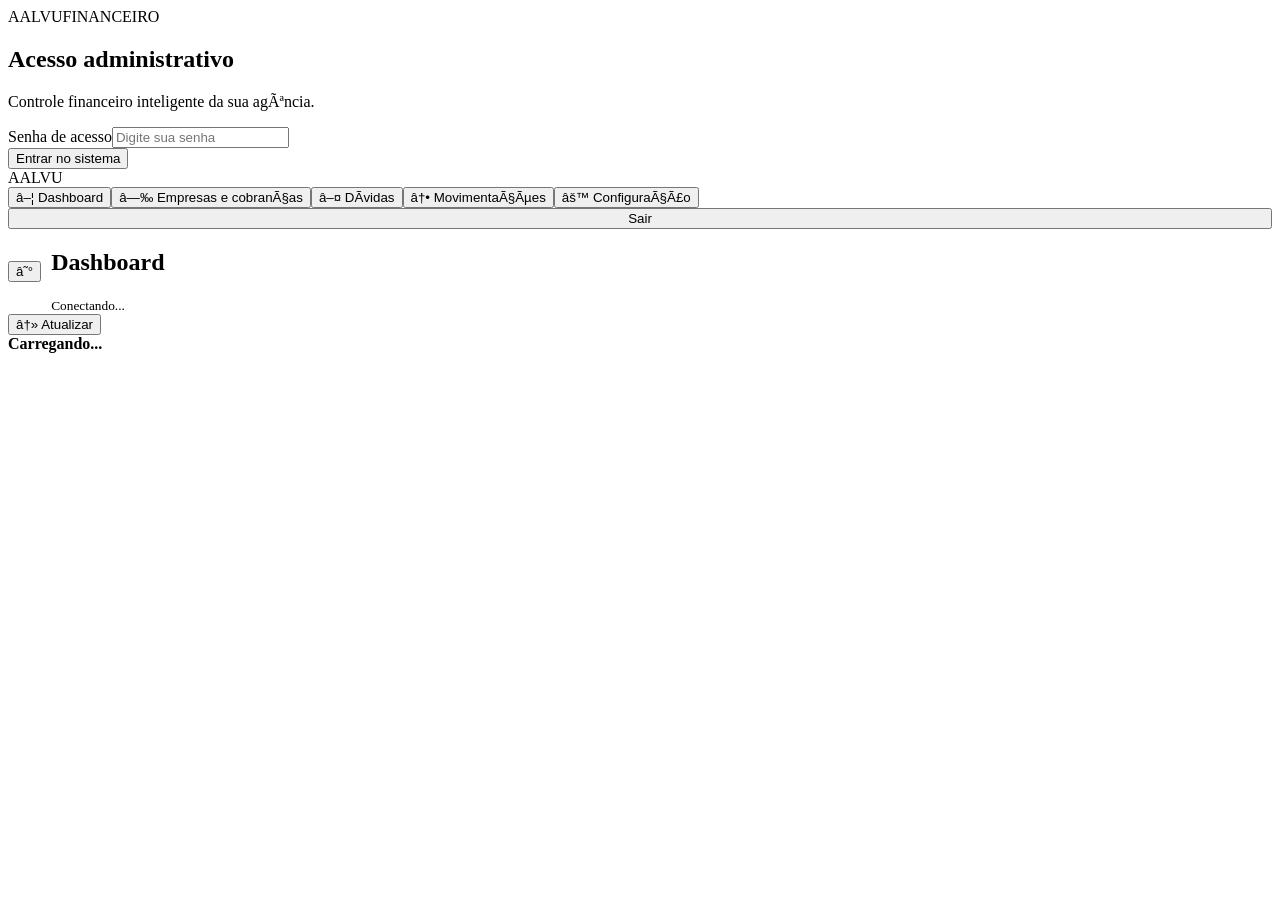
==== alvu/index.html @ 11cb2fbf "Create index.html" ====
<!doctype html>
<html lang="pt-BR">
<head>
<meta charset="utf-8"><meta name="viewport" content="width=device-width,initial-scale=1"><title>ALVUFINANCEIRO</title>
<link rel="stylesheet" href="css.css">
</head><body>
<section id="login" class="login"><form id="loginForm" class="login-card"><div class="logo"><span class="logo-mark">A</span>ALVUFINANCEIRO</div><h1>Acesso administrativo</h1><p>Controle financeiro inteligente da sua agÃªncia.</p><div class="field"><label>Senha de acesso</label><input id="password" type="password" placeholder="Digite sua senha" required></div><button class="btn primary">Entrar no sistema</button><div id="loginError" class="error"></div></form></section>
<section id="shell" class="shell hide"><aside id="side" class="side"><div class="logo"><span class="logo-mark">A</span>ALVU</div><nav class="menu" id="menu"><button data-page="dashboard" class="active">â–¦ Dashboard</button><button data-page="clients">â—‰ Empresas e cobranÃ§as</button><button data-page="debts">â–¤ DÃ­vidas</button><button data-page="transactions">â†• MovimentaÃ§Ãµes</button><button data-page="settings">âš™ ConfiguraÃ§Ã£o</button></nav><div class="side-foot"><button class="btn light" style="width:100%" onclick="logout()">Sair</button></div></aside><main class="main"><header class="top"><div style="display:flex;align-items:center;gap:10px"><button class="btn light mobile" onclick="toggleMenu()">â˜°</button><div><h2 id="pageTitle">Dashboard</h2><small id="syncText">Conectando...</small></div></div><button class="btn light small" onclick="loadData(true)">â†» Atualizar</button></header><div id="view" class="content"></div></main></section>
<div id="modal" class="modal hide"></div><div id="loading" class="loading hide"><div class="loader-card"><div class="spinner"></div><b id="loadingText">Carregando...</b></div></div><div id="toast" class="toast hide"></div>
<script src="js.js"></script></body></html>
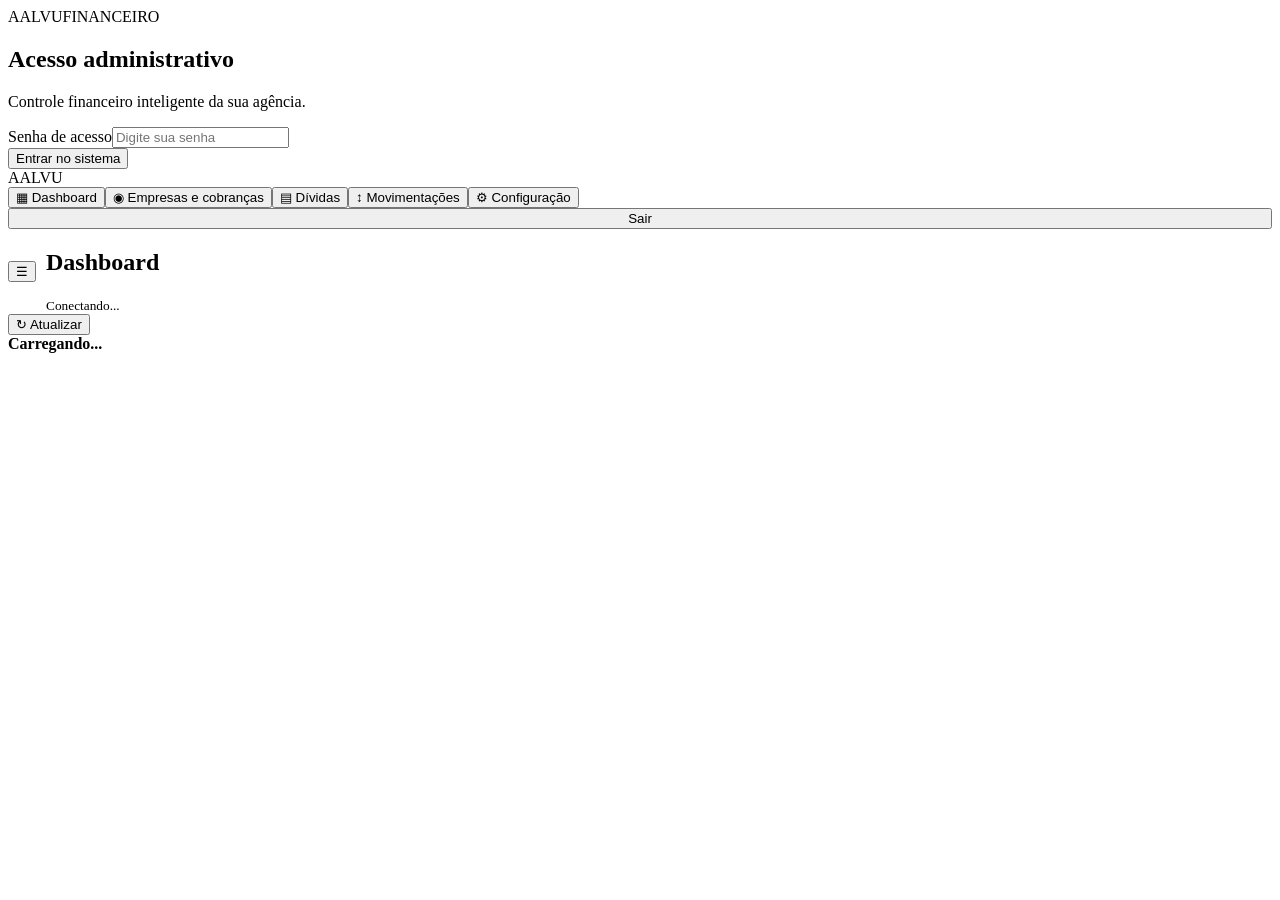
==== commit 37e35d0a: "Update index.html" ====
--- a/alvu/index.html
+++ b/alvu/index.html
@@ -2,9 +2,9 @@
 <html lang="pt-BR">
 <head>
 <meta charset="utf-8"><meta name="viewport" content="width=device-width,initial-scale=1"><title>ALVUFINANCEIRO</title>
-<link rel="stylesheet" href="css.css">
+<link rel="stylesheet" href="css.txt">
 </head><body>
-<section id="login" class="login"><form id="loginForm" class="login-card"><div class="logo"><span class="logo-mark">A</span>ALVUFINANCEIRO</div><h1>Acesso administrativo</h1><p>Controle financeiro inteligente da sua agÃªncia.</p><div class="field"><label>Senha de acesso</label><input id="password" type="password" placeholder="Digite sua senha" required></div><button class="btn primary">Entrar no sistema</button><div id="loginError" class="error"></div></form></section>
-<section id="shell" class="shell hide"><aside id="side" class="side"><div class="logo"><span class="logo-mark">A</span>ALVU</div><nav class="menu" id="menu"><button data-page="dashboard" class="active">â–¦ Dashboard</button><button data-page="clients">â—‰ Empresas e cobranÃ§as</button><button data-page="debts">â–¤ DÃ­vidas</button><button data-page="transactions">â†• MovimentaÃ§Ãµes</button><button data-page="settings">âš™ ConfiguraÃ§Ã£o</button></nav><div class="side-foot"><button class="btn light" style="width:100%" onclick="logout()">Sair</button></div></aside><main class="main"><header class="top"><div style="display:flex;align-items:center;gap:10px"><button class="btn light mobile" onclick="toggleMenu()">â˜°</button><div><h2 id="pageTitle">Dashboard</h2><small id="syncText">Conectando...</small></div></div><button class="btn light small" onclick="loadData(true)">â†» Atualizar</button></header><div id="view" class="content"></div></main></section>
+<section id="login" class="login"><form id="loginForm" class="login-card"><div class="logo"><span class="logo-mark">A</span>ALVUFINANCEIRO</div><h1>Acesso administrativo</h1><p>Controle financeiro inteligente da sua agência.</p><div class="field"><label>Senha de acesso</label><input id="password" type="password" placeholder="Digite sua senha" required></div><button class="btn primary">Entrar no sistema</button><div id="loginError" class="error"></div></form></section>
+<section id="shell" class="shell hide"><aside id="side" class="side"><div class="logo"><span class="logo-mark">A</span>ALVU</div><nav class="menu" id="menu"><button data-page="dashboard" class="active">▦ Dashboard</button><button data-page="clients">◉ Empresas e cobranças</button><button data-page="debts">▤ Dívidas</button><button data-page="transactions">↕ Movimentações</button><button data-page="settings">⚙ Configuração</button></nav><div class="side-foot"><button class="btn light" style="width:100%" onclick="logout()">Sair</button></div></aside><main class="main"><header class="top"><div style="display:flex;align-items:center;gap:10px"><button class="btn light mobile" onclick="toggleMenu()">☰</button><div><h2 id="pageTitle">Dashboard</h2><small id="syncText">Conectando...</small></div></div><button class="btn light small" onclick="loadData(true)">↻ Atualizar</button></header><div id="view" class="content"></div></main></section>
 <div id="modal" class="modal hide"></div><div id="loading" class="loading hide"><div class="loader-card"><div class="spinner"></div><b id="loadingText">Carregando...</b></div></div><div id="toast" class="toast hide"></div>
-<script src="js.js"></script></body></html>
+<script src="js.txt"></script></body></html>
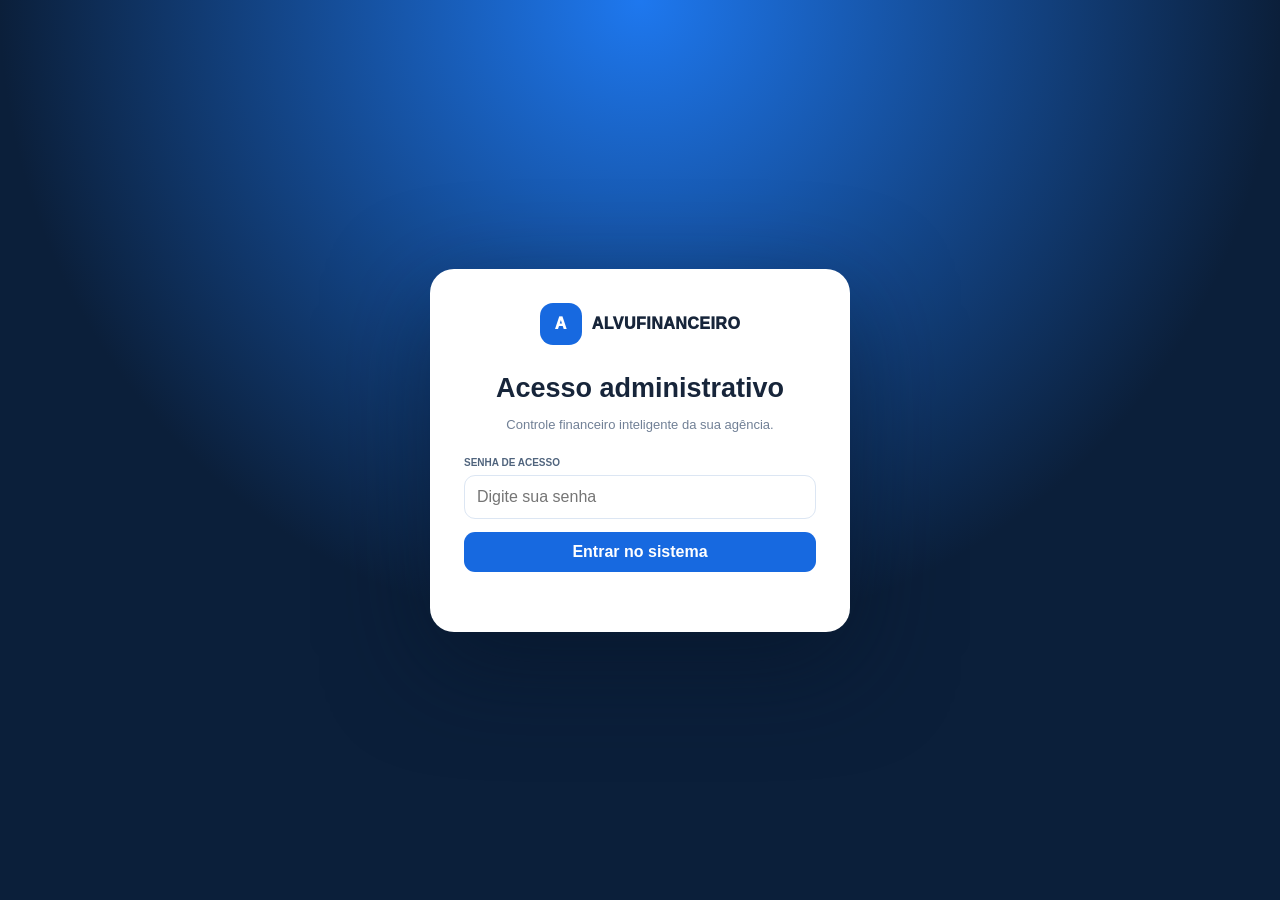
==== commit ca5f29bf: "Update index.html" ====
--- a/alvu/index.html
+++ b/alvu/index.html
@@ -1,10 +1,65 @@
 <!doctype html>
 <html lang="pt-BR">
 <head>
-<meta charset="utf-8"><meta name="viewport" content="width=device-width,initial-scale=1"><title>ALVUFINANCEIRO</title>
-<link rel="stylesheet" href="css.txt">
-</head><body>
-<section id="login" class="login"><form id="loginForm" class="login-card"><div class="logo"><span class="logo-mark">A</span>ALVUFINANCEIRO</div><h1>Acesso administrativo</h1><p>Controle financeiro inteligente da sua agência.</p><div class="field"><label>Senha de acesso</label><input id="password" type="password" placeholder="Digite sua senha" required></div><button class="btn primary">Entrar no sistema</button><div id="loginError" class="error"></div></form></section>
-<section id="shell" class="shell hide"><aside id="side" class="side"><div class="logo"><span class="logo-mark">A</span>ALVU</div><nav class="menu" id="menu"><button data-page="dashboard" class="active">▦ Dashboard</button><button data-page="clients">◉ Empresas e cobranças</button><button data-page="debts">▤ Dívidas</button><button data-page="transactions">↕ Movimentações</button><button data-page="settings">⚙ Configuração</button></nav><div class="side-foot"><button class="btn light" style="width:100%" onclick="logout()">Sair</button></div></aside><main class="main"><header class="top"><div style="display:flex;align-items:center;gap:10px"><button class="btn light mobile" onclick="toggleMenu()">☰</button><div><h2 id="pageTitle">Dashboard</h2><small id="syncText">Conectando...</small></div></div><button class="btn light small" onclick="loadData(true)">↻ Atualizar</button></header><div id="view" class="content"></div></main></section>
-<div id="modal" class="modal hide"></div><div id="loading" class="loading hide"><div class="loader-card"><div class="spinner"></div><b id="loadingText">Carregando...</b></div></div><div id="toast" class="toast hide"></div>
-<script src="js.txt"></script></body></html>
+  <meta charset="utf-8">
+  <meta name="viewport" content="width=device-width, initial-scale=1">
+  <title>ALVUFINANCEIRO</title>
+  <link rel="stylesheet" href="style.css">
+</head>
+<body>
+  <section id="login" class="login">
+    <form id="loginForm" class="login-card">
+      <div class="logo"><span class="logo-mark">A</span>ALVUFINANCEIRO</div>
+      <h1>Acesso administrativo</h1>
+      <p>Controle financeiro inteligente da sua agência.</p>
+      <div class="field">
+        <label>Senha de acesso</label>
+        <input id="password" type="password" placeholder="Digite sua senha" required>
+      </div>
+      <button class="btn primary" type="submit">Entrar no sistema</button>
+      <div id="loginError" class="error"></div>
+    </form>
+  </section>
+
+  <section id="shell" class="shell hide">
+    <aside id="side" class="side">
+      <div class="logo"><span class="logo-mark">A</span>ALVU</div>
+      <nav class="menu" id="menu">
+        <button type="button" data-page="dashboard" class="active">▦ Dashboard</button>
+        <button type="button" data-page="clients">◉ Empresas e cobranças</button>
+        <button type="button" data-page="debts">▤ Dívidas</button>
+        <button type="button" data-page="transactions">↕ Movimentações</button>
+        <button type="button" data-page="settings">⚙ Configuração</button>
+      </nav>
+      <div class="side-foot">
+        <button type="button" class="btn light" style="width:100%" onclick="logout()">Sair</button>
+      </div>
+    </aside>
+
+    <main class="main">
+      <header class="top">
+        <div style="display:flex;align-items:center;gap:10px">
+          <button type="button" class="btn light mobile" onclick="toggleMenu()">☰</button>
+          <div>
+            <h2 id="pageTitle">Dashboard</h2>
+            <small id="syncText">Conectando...</small>
+          </div>
+        </div>
+        <button type="button" class="btn light small" onclick="loadData(true)">↻ Atualizar</button>
+      </header>
+      <div id="view" class="content"></div>
+    </main>
+  </section>
+
+  <div id="modal" class="modal hide"></div>
+  <div id="loading" class="loading hide">
+    <div class="loader-card">
+      <div class="spinner"></div>
+      <b id="loadingText">Carregando...</b>
+    </div>
+  </div>
+  <div id="toast" class="toast hide"></div>
+
+  <script src="script.js" defer></script>
+</body>
+</html>
--- a/alvu/style.css
+++ b/alvu/style.css
@@ -0,0 +1,91 @@
+:root{--blue:#1769e0;--dark:#0b1f3a;--soft:#f3f7fd;--line:#dce6f3;--white:#fff;--green:#119767;--red:#d94252;--orange:#e98b15;--muted:#718096;--shadow:0 14px 44px rgba(25,72,130,.10)}
+*{box-sizing:border-box}
+html{scroll-behavior:smooth}
+body{margin:0;background:var(--soft);color:#17253a;font-family:Inter,Arial,sans-serif}
+button,input,select,textarea{font:inherit}
+button{appearance:none}
+.hide{display:none!important}
+.btn{border:0;border-radius:11px;padding:11px 14px;font-weight:800;cursor:pointer}
+.primary{background:var(--blue);color:#fff}
+.light{background:#eaf2ff;color:#1455b4}
+.dark{background:var(--dark);color:#fff}
+.danger{background:#ffedf0;color:#b52338}
+.small{padding:8px 10px;font-size:11px}
+.login{min-height:100dvh;display:grid;place-items:center;background:radial-gradient(circle at top,#1e78ef,#0b1f3a 58%);padding:20px}
+.login-card{width:min(420px,100%);background:#fff;border-radius:24px;padding:34px;box-shadow:0 30px 100px #06122588}
+.logo{display:flex;align-items:center;gap:10px;font-weight:950;letter-spacing:.03em}
+.logo-mark{width:42px;height:42px;border-radius:13px;background:var(--blue);color:#fff;display:grid;place-items:center}
+.login-card .logo{justify-content:center}
+.login-card h1{text-align:center;font-size:27px;margin:28px 0 7px}
+.login-card>p{text-align:center;color:var(--muted);font-size:13px;margin-bottom:25px}
+.field{display:grid;gap:7px}
+.field label{font-size:10px;text-transform:uppercase;font-weight:900;color:#50647d}
+.field input,.field select,.field textarea{width:100%;border:1px solid var(--line);border-radius:11px;padding:12px;background:#fff;outline:none}
+.field textarea{min-height:90px;resize:vertical}
+.field input:focus,.field textarea:focus,.field select:focus{border-color:var(--blue);box-shadow:0 0 0 3px #1769e018}
+.login-card .btn{width:100%;margin-top:13px}
+.error{color:var(--red);font-size:11px;min-height:18px;margin-top:8px}
+.shell{min-height:100vh}
+.side{position:fixed;inset:0 auto 0 0;width:250px;background:var(--dark);color:#fff;padding:24px 16px;display:flex;flex-direction:column;z-index:20}
+.side .logo{padding:0 8px 24px}
+.menu{display:grid;gap:5px}
+.menu button{border:0;background:transparent;color:#aabbd0;padding:13px;border-radius:11px;text-align:left;font-weight:750;cursor:pointer}
+.menu button.active,.menu button:hover{background:#173657;color:#fff}
+.side-foot{margin-top:auto;border-top:1px solid #27425f;padding-top:16px}
+.main{margin-left:250px}
+.top{height:76px;background:#fff;border-bottom:1px solid var(--line);display:flex;align-items:center;justify-content:space-between;padding:0 28px;position:sticky;top:0;z-index:10}
+.top h2{margin:0;font-size:19px}
+.top small{color:var(--muted)}
+.content{max-width:1500px;margin:auto;padding:28px}
+.hero{background:linear-gradient(120deg,#0f5ed0,#2492f2);color:#fff;border-radius:22px;padding:27px}
+.hero h1{margin:4px 0 8px;font-size:30px}
+.hero p{margin:0;color:#dcecff}
+.stats{display:grid;grid-template-columns:repeat(4,1fr);gap:13px;margin:18px 0}
+.stat,.card,.panel{background:#fff;border:1px solid var(--line);border-radius:17px;box-shadow:0 5px 18px #164d8a0b}
+.stat{padding:18px}
+.stat small{display:block;color:var(--muted);font-size:10px;text-transform:uppercase;font-weight:850}
+.stat b{display:block;font-size:24px;margin-top:7px}
+.split{display:grid;grid-template-columns:1.3fr .7fr;gap:15px}
+.panel{padding:19px}
+.panel-head{display:flex;align-items:center;justify-content:space-between;gap:12px;margin-bottom:15px}
+.panel-head h3{margin:0}
+.allocation{display:grid;gap:10px}
+.allocation-row{padding:13px;border-radius:12px;background:var(--soft)}
+.allocation-row div{display:flex;justify-content:space-between;font-size:12px;font-weight:800}
+.bar{height:7px;background:#dfe8f5;border-radius:20px;margin-top:9px;overflow:hidden}
+.bar i{height:100%;display:block;background:var(--blue)}
+.table-wrap{overflow:auto;background:#fff;border:1px solid var(--line);border-radius:16px}
+table{border-collapse:collapse;width:100%;min-width:900px}
+th,td{text-align:left;padding:13px;border-bottom:1px solid #edf1f6;font-size:11px}
+th{text-transform:uppercase;color:#72839a;background:#f8faff;font-size:9px}
+.badge{display:inline-flex;padding:6px 9px;border-radius:999px;font-size:9px;font-weight:900;text-transform:uppercase}
+.paid{background:#e6f7ef;color:#08784c}
+.pending{background:#fff2dd;color:#a15b00}
+.late{background:#ffeaee;color:#b5273b}
+.actions{display:flex;gap:6px;flex-wrap:wrap}
+.section-head{display:flex;align-items:end;justify-content:space-between;margin:23px 0 13px;gap:12px}
+.section-head h3{margin:0}
+.section-head p{margin:5px 0 0;color:var(--muted);font-size:11px}
+.grid{display:grid;grid-template-columns:repeat(3,1fr);gap:13px}
+.card{padding:17px}
+.card h4{margin:12px 0 7px}
+.card p{font-size:11px;color:var(--muted);line-height:1.5}
+.modal{position:fixed;inset:0;background:#07182dbb;z-index:100;display:grid;place-items:center;padding:18px}
+.modal-box{width:min(680px,100%);max-height:90vh;overflow:auto;background:#fff;border-radius:20px;padding:22px}
+.modal-head{display:flex;justify-content:space-between;align-items:center}
+.modal-head h3{margin:0}
+.x{border:0;background:#edf2f8;width:33px;height:33px;border-radius:50%;cursor:pointer}
+.form-grid{display:grid;grid-template-columns:1fr 1fr;gap:12px;margin-top:17px}
+.span{grid-column:1/-1}
+.pix-box{text-align:center}
+.pix-box img{width:230px;height:230px;object-fit:contain}
+.pix-code{font-size:9px;line-height:1.5;word-break:break-all;padding:10px;background:#f2f5f9;border-radius:10px;text-align:left}
+.loading{position:fixed;inset:0;background:#ffffffee;z-index:300;display:grid;place-items:center}
+.loader-card{text-align:center}
+.spinner{width:46px;height:46px;border:4px solid #dbe8f7;border-top-color:var(--blue);border-radius:50%;animation:spin .7s linear infinite;margin:auto}
+@keyframes spin{to{transform:rotate(360deg)}}
+.loader-card b{display:block;margin-top:13px}
+.toast{position:fixed;right:20px;bottom:20px;background:var(--dark);color:#fff;padding:12px 16px;border-radius:11px;font-size:11px;z-index:400}
+.mobile{display:none}
+@media(max-width:1050px){.stats,.grid{grid-template-columns:1fr 1fr}.split{grid-template-columns:1fr}}
+@media(max-width:720px){.side{transform:translateX(-100%);transition:.2s}.side.open{transform:none}.main{margin:0}.mobile{display:inline-flex}.top{padding:0 14px}.content{padding:16px}.stats,.grid,.form-grid{grid-template-columns:1fr}.span{grid-column:auto}.hero h1{font-size:25px}}
